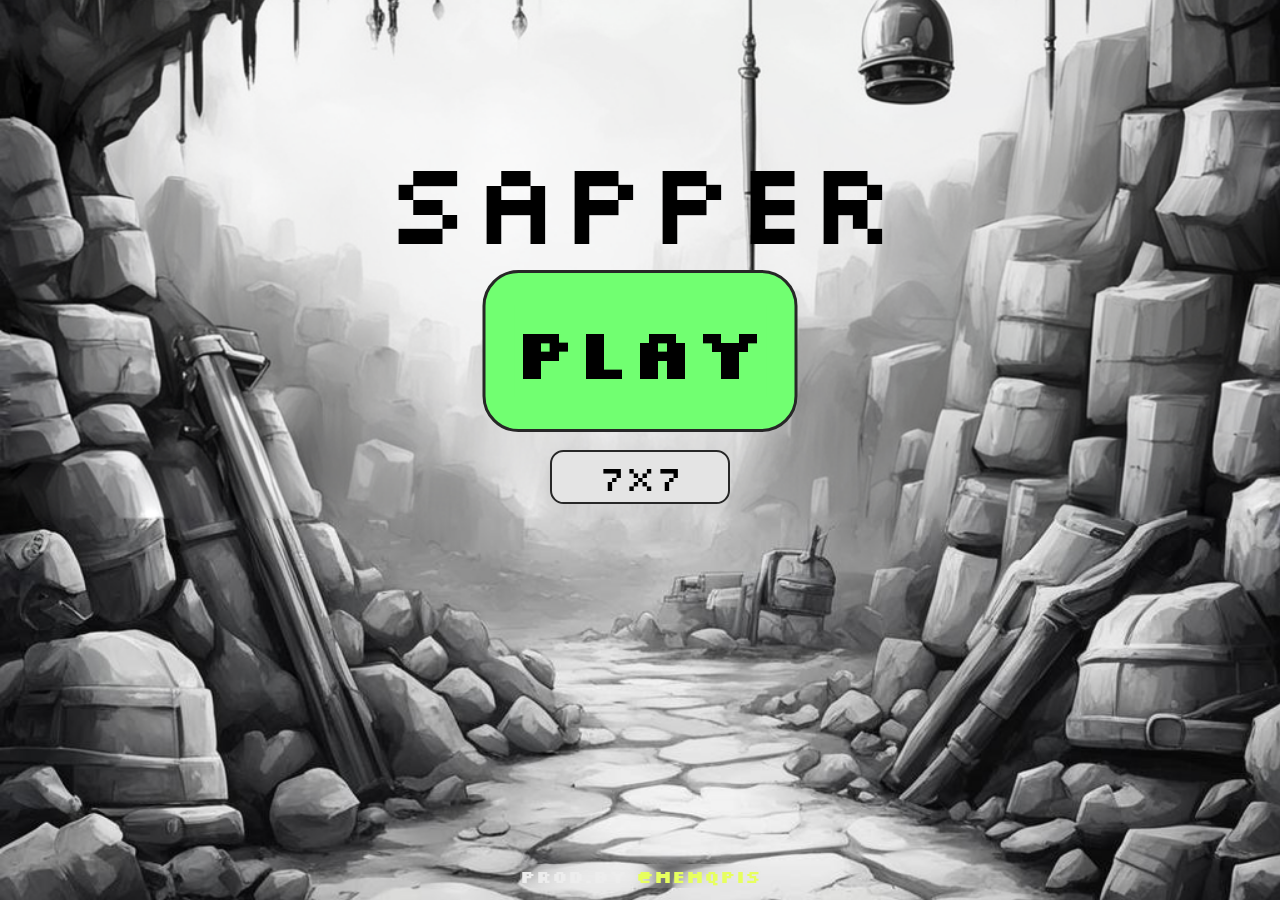
==== index.html @ 416c1b97 "Add files via upload" ====
<!DOCTYPE html>
<html lang="en">
<head>
    <meta charset="UTF-8">
    <meta name="viewport" content="width=device-width, initial-scale=1.0">
    <title>Cапер</title>
    <link rel="icon" href="images/explosion.png">
    <link rel="stylesheet" href="index.css">
    <script src="app.js" defer></script>
</head>
<body>
    <div class="container">

       <div id="playBtn" class="playBtn">
            <h4>PLAY</h4>
       </div>


<div id="playZone" class="playZone">
        
    </div>
 </div>

 <div class="info"> <h4 class="infoText">prod.by <a class="infoText" href="https://vk.com/memqpis" target="_blank">@memqpis</a></h4></div>
 


 <select id="divSizeBorder" class="select">
    <option id="fiveBtn"  value="5">          <h2>5x5</h2>   </option>
    <option id="sevenBtn" value="7" selected> <h2>7x7</h2>   </option>
    <option id="tenBtn"   value="10">         <h2>10x10</h2> </option>

 </select>

 <div class="bomd">

</div>

 <div id="title" class="title">
    SAPPER
   </div>
    </div>
</body>
</html>
---- index.css ----
@import url('https://fonts.googleapis.com/css2?family=Silkscreen&display=swap');

*{
    background: gainsboro;
    margin: 0;
    padding: 0;
    box-sizing: border-box;
    font-family: 'Silkscreen', sans-serif;

}


body{
    display: flex;
    align-items: center;
    justify-content: center;
    min-height: 100hv;
}



.title{
    display: flex;
    font-size: 13vh;
    justify-content: center;
    text-align: center;
    position: absolute;
    left: 50%;
    top: 22%;
    transform: translate(-50%, -50%);
    transition: 0.6s;
    background: transparent;
    color: rgb(0, 0, 0);
}


.playBtn {
    display: flex;
    width: 35vh;
    height: 18vh;
    background: rgb(113, 255, 113);
    position: absolute;
    justify-content: center;
    align-items: center;
    left: 50%;
    top: 39%;
    transform: translate(-50%, -50%);
    border: 0.4vh solid rgb(39, 39, 39);
    border-radius: 4vh;
    cursor: pointer;
    font-size: 8vh;
    
}

.playBtn h4{
    background: rgb(113, 255, 113);
    transition: 0.23s ;
}

.playBtn:hover{
    font-size: 8.4vh;
   
}

.playZone{
display: none;
flex-direction: column;
background: transparent;
align-items: center;
justify-content: center;
position: absolute;
top: 50%;
left: 50%;
transform: translate(-50%, -50%);
}

.row{
    display: flex;
    
    

}

.zone{
    background: rgb(206, 206, 206);
    margin-inline: 0px;
    margin-bottom: 0px;
    background: transparent;
    width: 3vh;
    height: 3vh;
    border: 0.1vh solid black;
    border-radius: 0.5vh;
    

}


.select{
    display: block;
    position: absolute;
    top: 50%;
    border-radius: 1.5vh;
    border: 0.3vh solid rgb(39, 39, 39);
    background-color: transparent;
    backdrop-filter: blur(4px);
    width: 20vh;
    height: 6vh;
    text-align: center;
    outline: none;
    font-size: 3.9vh;
    appearance: none;
    cursor: pointer;
    background-color: rgb(228, 228, 228);
    transition-duration: 0.23s;
}



.redFlag{
    display: none;
    width: 8vh;
    height: 8vh;
    background: transparent;
}

.info{
    display: flex;
    font-size: 2vh;
    justify-content: center;
    align-items: center;
    text-align: center;
    position: absolute;
    top: 96%;
    background: transparent;
}

html{
    background-image: url(images/fon.png);
    background-repeat: no-repeat;
    background-position: center center;
    background-attachment: fixed;
    -webkit-background-size: cover;
    -moz-background-size: cover;
    -o-background-size: cover;
    background-size: cover;
}

.infoText{
    background: transparent;
    backdrop-filter: blur(1vh);
    margin: 0vh;
    border-radius: 3vh;
    color: rgb(237, 237, 237);
}

.infoText a{
    color: #e7ff5f;
    text-decoration: none;
}

.infoText:hover a{
    text-decoration: underline;
}

.bomb{
    background-color: red;
    border-radius: 0.6vh;
}

@keyframes appearance{
    from{
        opacity: 0;
    }
    to{
        opacity: 1;
    }
}

.appearance{
    animation: appearance 0.5s;
    opacity: 1;
}
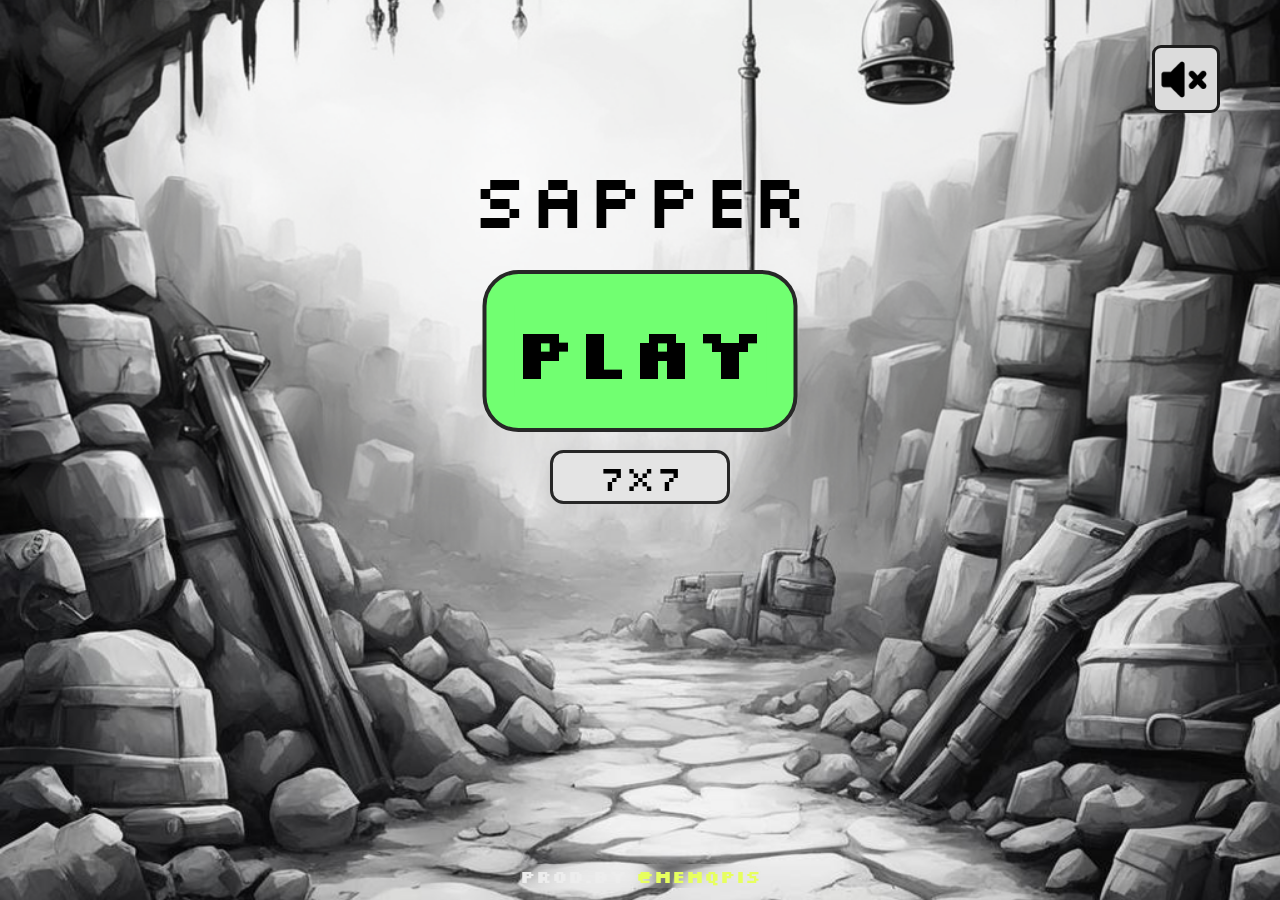
==== commit 6c8af192: "Add files via upload" ====
--- a/index.html
+++ b/index.html
@@ -3,9 +3,10 @@
 <head>
     <meta charset="UTF-8">
     <meta name="viewport" content="width=device-width, initial-scale=1.0">
-    <title>Cапер</title>
+    <title>Sapper</title>
     <link rel="icon" href="images/explosion.png">
     <link rel="stylesheet" href="index.css">
+    <link rel="stylesheet" href="adaptive.css">
     <script src="app.js" defer></script>
 </head>
 <body>
@@ -39,6 +40,35 @@
  <div id="title" class="title">
     SAPPER
    </div>
+
+   
+    <button class="exitGameBtn" id="exitGameBtn_id">
+        <img src="images/logout.png" alt="logout" class="logOutImg">
+    </button>
+
+    <button class="repeatGameBtn" id="repeatGameBtn_id">
+        <img src="images/repeat.png" alt="repeat" class="repeatImg">
+    </button>
+
+    <button class="volumeBtn" id="volumeBtn"> 
+        <img src="images/volume-up.png" alt="volume-up" class="volumeUpImg" id="volumeUpImg">
+        <img src="images/volume-mute.png" alt="volumeMute" class="volumeMuteImg" id="volumeMuteImg">
+    </button>
+
+    <audio id="backgroundMusic" src="music/BackgraundMusic.mp3"></audio>
+   
+   <div class="exitGameWindow" id="exitGameWindow">
+        <h1 class="exitGameWindowText">Leave the game?</h1>
+        <button class="exitGameOk" id="exitGameOk">OK</button>
+        <button class="exitGameCansel" id="exitGameCansel">CANSEL</button>
     </div>
+
+    <div class="repeatGameWindow" id="repeatGameWindow">
+        <h1 class="repeatGameWindowText">Restart the game?</h1>
+        <button class="repeatGameOk" id="repeatGameOk">OK</button>
+        <button class="repeatGameCansel" id="repeatGameCansel">CANSEL</button>
+    </div>
+    </div>
+
 </body>
 </html>
--- a/index.css
+++ b/index.css
@@ -2,7 +2,6 @@
 @import url('https://fonts.googleapis.com/css2?family=Silkscreen&display=swap');
 
 *{
-    background: gainsboro;
     margin: 0;
     padding: 0;
     box-sizing: border-box;
@@ -10,15 +9,12 @@
 
 }
 
-
-body{
-    display: flex;
-    align-items: center;
-    justify-content: center;
-    min-height: 100hv;
-}
-
-
+body, html {
+    height: 100%;
+    margin: 0;
+    display: grid;
+    place-items: center;
+}
 
 .title{
     display: flex;
@@ -46,47 +42,50 @@
     left: 50%;
     top: 39%;
     transform: translate(-50%, -50%);
-    border: 0.4vh solid rgb(39, 39, 39);
+    border: 0.5vh solid rgb(39, 39, 39);
     border-radius: 4vh;
     cursor: pointer;
     font-size: 8vh;
-    
+    transition: 0.1s;  
 }
 
 .playBtn h4{
+    transition: 0.1s;
     background: rgb(113, 255, 113);
-    transition: 0.23s ;
+
+}
+
+.playBtn:hover h4{
+    background: rgb(138, 255, 138);
 }
 
 .playBtn:hover{
     font-size: 8.4vh;
-   
+    background: rgb(138, 255, 138);
 }
 
 .playZone{
-display: none;
-flex-direction: column;
-background: transparent;
-align-items: center;
-justify-content: center;
-position: absolute;
-top: 50%;
-left: 50%;
-transform: translate(-50%, -50%);
+    display: none;
+    flex-direction: column;
+    background: transparent;
+    align-items: center;
+    justify-content: center;
+    position: absolute;
+    top: 50%;
+    left: 50%;
+    transform: translate(-50%, -50%);
 }
 
 .row{
     display: flex;
-    
-    
-
-}
+}
+
+
 
 .zone{
-    background: rgb(206, 206, 206);
     margin-inline: 0px;
     margin-bottom: 0px;
-    background: transparent;
+    background: gainsboro;
     width: 3vh;
     height: 3vh;
     border: 0.1vh solid black;
@@ -101,7 +100,7 @@
     position: absolute;
     top: 50%;
     border-radius: 1.5vh;
-    border: 0.3vh solid rgb(39, 39, 39);
+    border: 0.4vh solid rgb(39, 39, 39);
     background-color: transparent;
     backdrop-filter: blur(4px);
     width: 20vh;
@@ -164,7 +163,7 @@
 }
 
 .bomb{
-    background-color: red;
+    background-color: #ff371d;
     border-radius: 0.6vh;
 }
 
@@ -180,4 +179,295 @@
 .appearance{
     animation: appearance 0.5s;
     opacity: 1;
+}
+
+.repeatGameBtn{
+    display: none;
+    width: 7.5vh;
+    height: 7.5vh;
+    background: gainsboro;
+    border-radius: 1vh;
+    position: absolute;
+    top: 12.8%;
+    left: 5%;
+    background-size: cover;
+    border: 0.4vh solid rgb(29, 29, 29);
+    cursor: pointer;
+    transition: 0.3s;
+}
+
+.repeatGameBtn:hover{
+background-color:rgb(255, 255, 255);
+
+}
+
+.repeatGameBtn:active{
+    background: rgb(175, 175, 175);
+    transition: 0.1s;
+        .repeatImg{
+            height: 5.5vh;
+            width: 5.5vh;
+            top: 11%;
+            left: 7.5%;
+            background-color: transparent;
+            position: absolute;
+            transition: 0.05s;
+        }
+}
+
+.repeatImg{
+    height: 5.7vh;
+    width: 5.7vh;
+    top: 10%;
+    left: 6%;
+    background-color: transparent;
+    position: absolute;
+    transition: 0.005s;
+}
+
+.exitGameBtn{
+    display: none;
+    width: 7.5vh;
+    height: 7.5vh;
+    background: gainsboro;
+    border-radius: 1vh;
+    position: absolute;
+    top: 5%;
+    left: 5%;
+    background-size: cover;
+    border: 0.4vh solid rgb(29, 29, 29);
+    cursor: pointer;
+    transition: 0.3s;
+}
+
+.exitGameBtn:hover{
+    background-color:rgb(255, 255, 255);
+
+}
+
+.exitGameBtn:active{
+    background: rgb(175, 175, 175);
+    transition: 0.1s;
+        .logOutImg{
+            height: 5.5vh;
+            width: 5.5vh;
+            top: 13%;
+            left: 13%;
+            background-color: transparent;
+            position: absolute;
+            transition: 0.05s;
+        }
+}
+
+.logOutImg{
+    height: 5.7vh;
+    width: 5.7vh;
+    top: 11%;
+    left: 11%;
+    background-color: transparent;
+    position: absolute;
+    transition: 0.005s;
+}
+
+
+
+.exitGameWindow{
+    margin: 0;
+    width: 70vh;
+    height: 30vh;
+    background-color: rgb(142, 232, 255);
+    position: absolute;
+    border: 0.7vh solid black;
+    border-radius: 10vh;
+    display: none;
+    justify-items: center;
+    align-items: center;
+    padding: 0;
+}
+
+.exitGameWindowText{
+    position: absolute;
+    background-color: transparent;
+    top: 15%;
+    left: 9.5%;
+    font-size: 5.6vh;
+}
+
+.exitGameOk{
+    background-color: #8fff78;
+    top: 49%;
+    left: 17%;
+    height: 10vh;
+    width: 20vh;
+    position: absolute;
+    border-radius: 4vh;
+    font-size: 4.5vh;
+    border: 0.4svh solid black;
+    cursor: pointer;
+    transition: 0.1s;
+
+}
+
+.exitGameCansel{
+    background-color: #ff7575;
+    top: 49%;
+    left: 54%;
+    height: 10vh;
+    width: 20vh;
+    position: absolute;
+    border-radius: 4vh;
+    font-size: 4vh;
+    border: 0.4vh solid black;
+    cursor: pointer;
+    transition: 0.1s;
+
+}
+
+.exitGameCansel:hover{
+    background-color: #ff715e;
+}
+
+.exitGameOk:hover{
+    background-color: #7cfc62;
+}
+
+.exitGameCansel:active{
+    background-color: #ff998b;
+}
+
+.exitGameOk:active{
+    background-color: #a8ff96;
+}
+
+.repeatGameWindow{
+    margin: 0;
+    width: 70vh;
+    height: 30vh;
+    background-color: rgb(142, 232, 255);
+    position: absolute;
+    border: 0.7vh solid black;
+    border-radius: 10vh;
+    display: none;
+    justify-items: center;
+    align-items: center;
+    padding: 0;
+}
+
+.repeatGameWindowText{
+    position: absolute;
+    background-color: transparent;
+    top: 15%;
+    left: 7%;
+    font-size: 5.2vh;
+}
+
+.repeatGameOk{
+    background-color: #8fff78;
+    top: 48%;
+    left: 18%;
+    height: 10vh;
+    width: 20vh;
+    position: absolute;
+    border-radius: 4vh;
+    font-size: 4.5vh;
+    border: 0.4svh solid black;
+    cursor: pointer;
+    transition: 0.1s;
+}
+
+.repeatGameCansel{
+    background-color: #ff7575;
+    top: 48%;
+    left: 52%;
+    height: 10vh;
+    width: 20vh;
+    position: absolute;
+    border-radius: 4vh;
+    font-size: 4vh;
+    border: 0.4vh solid black;
+    cursor: pointer;
+    transition: 0.1s;
+}
+
+.repeatGameCansel:hover{
+    background-color: #ff715e;
+}
+
+.repeatGameOk:hover{
+    background-color: #7cfc62;
+}
+
+.repeatGameCansel:active{
+    background-color: #ff998b;
+}
+
+.repeatGameOk:active{
+    background-color: #a8ff96;
+}
+
+.volumeBtn{
+    display: block;
+    width: 7.5vh;
+    height: 7.5vh;
+    background: gainsboro;
+    border-radius: 1vh;
+    position: absolute;
+    top: 5%;
+    left: 90%;
+    background-size: cover;
+    border: 0.4vh solid rgb(29, 29, 29);
+    cursor: pointer;
+    transition: 0.3s;
+}
+
+.volumeBtn:hover{
+    background-color:rgb(255, 255, 255);
+    
+    }
+    
+    .volumeBtn:active{
+        background: rgb(175, 175, 175);
+        transition: 0.1s;
+            .volumeMuteImg{
+                height: 5.5vh;
+                width: 5.5vh;
+                top: 11%;
+                left: 7.5%;
+                background-color: transparent;
+                position: absolute;
+                transition: 0.05s;
+            }
+            .volumeUpImg{
+                height: 5.5vh;
+                width: 5.5vh;
+                top: 11%;
+                left: 7.5%;
+                background-color: transparent;
+                position: absolute;
+                transition: 0.05s;
+            }
+    }
+
+
+
+.volumeMuteImg{
+    height: 5.7vh;
+    width: 5.7vh;
+    top: 10%;
+    left: 6%;
+    background-color: transparent;
+    position: absolute;
+    transition: 0.005s;
+    display: block;
+}
+
+.volumeUpImg{
+    height: 5.7vh;
+    width: 5.7vh;
+    top: 10%;
+    left: 6%;
+    background-color: transparent;
+    position: absolute;
+    transition: 0.005s;
+    display: none;
 }
--- a/adaptive.css
+++ b/adaptive.css
@@ -0,0 +1,43 @@
+@media (min-width: 1200px){
+
+}
+
+@media (min-width: 992px){
+    
+}
+
+@media (min-width: 768px){
+    
+}
+
+@media (min-width: 480px){
+    .title {
+        font-size: 11vh;
+    }
+
+    .exitGameWindow {
+        margin: 0;
+        width: 70vh;
+        height: 30vh 
+    }
+}
+
+@media (min-width: 320px){
+    .title {
+        font-size: 8.5vh;
+    }
+
+    .exitGameBtn {
+        width: 7.5vh;
+        height: 7.5vh;
+        background: gainsboro;
+        border-radius: 1vh;
+        position: absolute;
+        top: 5%;
+        left: 5%;
+        background-size: cover;
+        border: 0.4vh solid rgb(29, 29, 29);
+        cursor: pointer;
+        transition: 0.3s;
+    }
+}
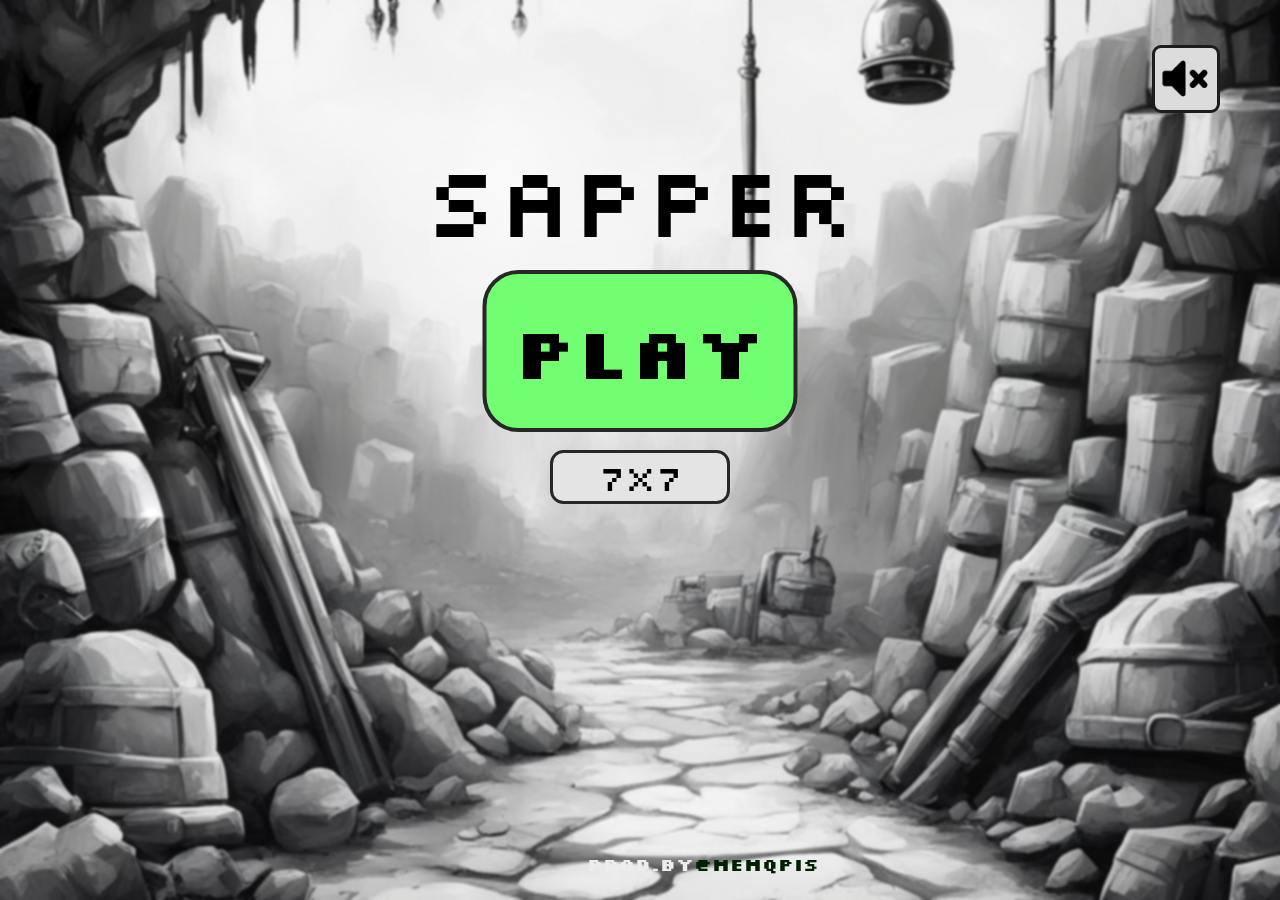
==== commit 83729772: "Add files via upload" ====
--- a/index.html
+++ b/index.html
@@ -8,6 +8,7 @@
     <link rel="stylesheet" href="index.css">
     <link rel="stylesheet" href="adaptive.css">
     <script src="app.js" defer></script>
+    
 </head>
 <body>
     <div class="container">
@@ -40,20 +41,21 @@
  <div id="title" class="title">
     SAPPER
    </div>
+   
+<div class="titleGameOver" id="titleGameOver">
+    GAME OVER
+   </div>
 
-   
-    <button class="exitGameBtn" id="exitGameBtn_id">
-        <img src="images/logout.png" alt="logout" class="logOutImg">
-    </button>
+  
 
-    <button class="repeatGameBtn" id="repeatGameBtn_id">
-        <img src="images/repeat.png" alt="repeat" class="repeatImg">
-    </button>
 
-    <button class="volumeBtn" id="volumeBtn"> 
-        <img src="images/volume-up.png" alt="volume-up" class="volumeUpImg" id="volumeUpImg">
-        <img src="images/volume-mute.png" alt="volumeMute" class="volumeMuteImg" id="volumeMuteImg">
-    </button>
+        <button class="btn volumeBtn" id="volumeBtn"> 
+            <img src="images/volume-up.png" alt="volume-up" class="volumeUpImg" id="volumeUpImg">
+            <img src="images/volume-mute.png" alt="volumeMute" class="volumeMuteImg" id="volumeMuteImg">
+        </button>
+
+
+    
 
     <audio id="backgroundMusic" src="music/BackgraundMusic.mp3"></audio>
    
@@ -70,5 +72,15 @@
     </div>
     </div>
 
+    <div class="btnContainer" id="btnContainer">
+        <button class="btn exitGameBtn" id="exitGameBtn_id">
+            <img src="images/logout.png" alt="logout" class="logOutImg" id="logOutImg">
+        </button>
+
+        <button class="btn repeatGameBtn" id="repeatGameBtn_id">
+            <img src="images/repeat.png" alt="repeat" class="repeatImg" id="repeatImg">
+        </button>
+
+    </div> 
 </body>
 </html>
--- a/index.css
+++ b/index.css
@@ -11,9 +11,11 @@
 
 body, html {
     height: 100%;
+    width: 100%;
     margin: 0;
     display: grid;
     place-items: center;
+    backdrop-filter: blur(1px);
 }
 
 .title{
@@ -28,8 +30,24 @@
     transition: 0.6s;
     background: transparent;
     color: rgb(0, 0, 0);
-}
-
+    
+}
+
+.titleGameOver{
+    display: none;
+    opacity: 0;
+    font-size: 10vh;
+    justify-content: center;
+    text-align: center;
+    position: absolute;
+    left: 50%;
+    top: 12.5%;
+    transform: translate(-50%, -50%);
+    transition: 0.6s;
+    background: transparent;
+    color: rgb(0, 0, 0);
+    white-space: nowrap;
+}
 
 .playBtn {
     display: flex;
@@ -47,6 +65,7 @@
     cursor: pointer;
     font-size: 8vh;
     transition: 0.1s;  
+    z-index: 2;
 }
 
 .playBtn h4{
@@ -79,8 +98,6 @@
 .row{
     display: flex;
 }
-
-
 
 .zone{
     margin-inline: 0px;
@@ -94,7 +111,6 @@
 
 }
 
-
 .select{
     display: block;
     position: absolute;
@@ -113,8 +129,6 @@
     background-color: rgb(228, 228, 228);
     transition-duration: 0.23s;
 }
-
-
 
 .redFlag{
     display: none;
@@ -146,15 +160,16 @@
 }
 
 .infoText{
-    background: transparent;
-    backdrop-filter: blur(1vh);
+    position: absolute;
+    background: transparent;
+    backdrop-filter: blur(100px);
     margin: 0vh;
     border-radius: 3vh;
     color: rgb(237, 237, 237);
 }
 
 .infoText a{
-    color: #e7ff5f;
+    color: rgb(0, 34, 2);
     text-decoration: none;
 }
 
@@ -181,15 +196,47 @@
     opacity: 1;
 }
 
+@keyframes fadeOut {
+    from{
+      opacity: 1;
+    }
+    to{
+      opacity: 0;
+    }
+  }
+
+  .fadeOutAnimacion{
+    animation: fadeOut 0.5s;
+    opacity: 0;
+  }
+
+  .exitGameBtn{
+    display: none;
+    position: absolute;
+    top: 5%;
+    left: 5%;
+}
+
 .repeatGameBtn{
     display: none;
+    position: absolute;
+    top: 13%;
+    left: 5%;
+}
+
+.btnContainer{
+    display: flex;
+    justify-content: center;
+    align-items: center;
+    height: 100vh;
+    width: 100vh;
+}
+
+.btn{
     width: 7.5vh;
     height: 7.5vh;
     background: gainsboro;
     border-radius: 1vh;
-    position: absolute;
-    top: 12.8%;
-    left: 5%;
     background-size: cover;
     border: 0.4vh solid rgb(29, 29, 29);
     cursor: pointer;
@@ -207,10 +254,8 @@
         .repeatImg{
             height: 5.5vh;
             width: 5.5vh;
-            top: 11%;
-            left: 7.5%;
+       
             background-color: transparent;
-            position: absolute;
             transition: 0.05s;
         }
 }
@@ -218,26 +263,10 @@
 .repeatImg{
     height: 5.7vh;
     width: 5.7vh;
-    top: 10%;
-    left: 6%;
-    background-color: transparent;
-    position: absolute;
+    margin-top: 0.5vh;
+    margin-right: 0.5vh;
+    background-color: transparent;
     transition: 0.005s;
-}
-
-.exitGameBtn{
-    display: none;
-    width: 7.5vh;
-    height: 7.5vh;
-    background: gainsboro;
-    border-radius: 1vh;
-    position: absolute;
-    top: 5%;
-    left: 5%;
-    background-size: cover;
-    border: 0.4vh solid rgb(29, 29, 29);
-    cursor: pointer;
-    transition: 0.3s;
 }
 
 .exitGameBtn:hover{
@@ -249,12 +278,9 @@
     background: rgb(175, 175, 175);
     transition: 0.1s;
         .logOutImg{
-            height: 5.5vh;
+            height: 1.5vh;
             width: 5.5vh;
-            top: 13%;
-            left: 13%;
             background-color: transparent;
-            position: absolute;
             transition: 0.05s;
         }
 }
@@ -262,14 +288,11 @@
 .logOutImg{
     height: 5.7vh;
     width: 5.7vh;
-    top: 11%;
-    left: 11%;
-    background-color: transparent;
-    position: absolute;
+    background-color: transparent;
     transition: 0.005s;
-}
-
-
+    margin-top: 0.6vh;
+    margin-left: 0.4vh;
+}
 
 .exitGameWindow{
     margin: 0;
@@ -277,7 +300,7 @@
     height: 30vh;
     background-color: rgb(142, 232, 255);
     position: absolute;
-    border: 0.7vh solid black;
+    border: 0.7vh solid rgb(39, 39, 39);
     border-radius: 10vh;
     display: none;
     justify-items: center;
@@ -302,7 +325,7 @@
     position: absolute;
     border-radius: 4vh;
     font-size: 4.5vh;
-    border: 0.4svh solid black;
+    border: 0.4svh solid rgb(39, 39, 39);
     cursor: pointer;
     transition: 0.1s;
 
@@ -317,7 +340,7 @@
     position: absolute;
     border-radius: 4vh;
     font-size: 4vh;
-    border: 0.4vh solid black;
+    border: 0.4vh solid rgb(39, 39, 39);
     cursor: pointer;
     transition: 0.1s;
 
@@ -345,7 +368,7 @@
     height: 30vh;
     background-color: rgb(142, 232, 255);
     position: absolute;
-    border: 0.7vh solid black;
+    border: 0.7vh solid rgb(39, 39, 39);
     border-radius: 10vh;
     display: none;
     justify-items: center;
@@ -405,27 +428,21 @@
     background-color: #a8ff96;
 }
 
+
+
 .volumeBtn{
     display: block;
-    width: 7.5vh;
-    height: 7.5vh;
-    background: gainsboro;
-    border-radius: 1vh;
     position: absolute;
     top: 5%;
     left: 90%;
-    background-size: cover;
-    border: 0.4vh solid rgb(29, 29, 29);
-    cursor: pointer;
-    transition: 0.3s;
 }
 
 .volumeBtn:hover{
     background-color:rgb(255, 255, 255);
     
-    }
+}
     
-    .volumeBtn:active{
+ .volumeBtn:active{
         background: rgb(175, 175, 175);
         transition: 0.1s;
             .volumeMuteImg{
@@ -446,15 +463,13 @@
                 position: absolute;
                 transition: 0.05s;
             }
-    }
-
-
+}
 
 .volumeMuteImg{
     height: 5.7vh;
     width: 5.7vh;
-    top: 10%;
-    left: 6%;
+    top: 8%;
+    left: 8%;
     background-color: transparent;
     position: absolute;
     transition: 0.005s;
@@ -464,8 +479,8 @@
 .volumeUpImg{
     height: 5.7vh;
     width: 5.7vh;
-    top: 10%;
-    left: 6%;
+    top: 8%;
+    left: 8%;
     background-color: transparent;
     position: absolute;
     transition: 0.005s;
--- a/adaptive.css
+++ b/adaptive.css
@@ -23,21 +23,5 @@
 }
 
 @media (min-width: 320px){
-    .title {
-        font-size: 8.5vh;
-    }
-
-    .exitGameBtn {
-        width: 7.5vh;
-        height: 7.5vh;
-        background: gainsboro;
-        border-radius: 1vh;
-        position: absolute;
-        top: 5%;
-        left: 5%;
-        background-size: cover;
-        border: 0.4vh solid rgb(29, 29, 29);
-        cursor: pointer;
-        transition: 0.3s;
-    }
+    
 }
